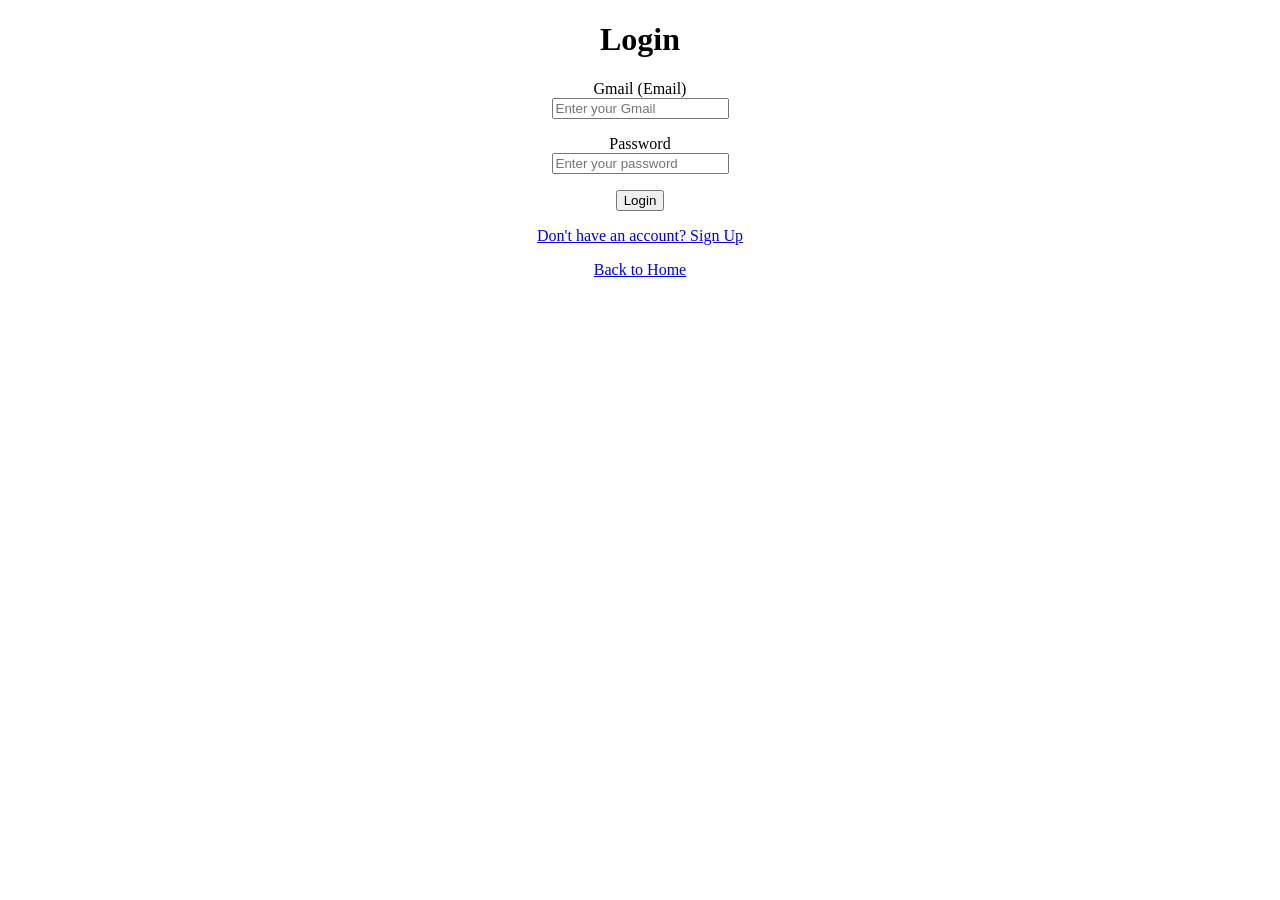
==== project/login.html @ affc9f8c "Add files via upload" ====
<!DOCTYPE html>
<html>
<head>
    <meta charset="UTF-8">
    <title>Login</title>
</head>
<body>

    <h1 align="center">Login</h1>

    <center>
        <form action="#" method="post">
            <p>
                Gmail (Email)<br>
                <input type="email" name="email" placeholder="Enter your Gmail" required>
            </p>

            <p>
                Password<br>
                <input type="password" name="password" placeholder="Enter your password" required>
            </p>

            <p>
                <input type="submit" value="Login">
            </p>
        </form>

        <p>
            <a href="signup.html">Don't have an account? Sign Up</a>
        </p>

        <p>
            <a href="index.html">Back to Home</a>
        </p>
    </center>

</body>
</html>
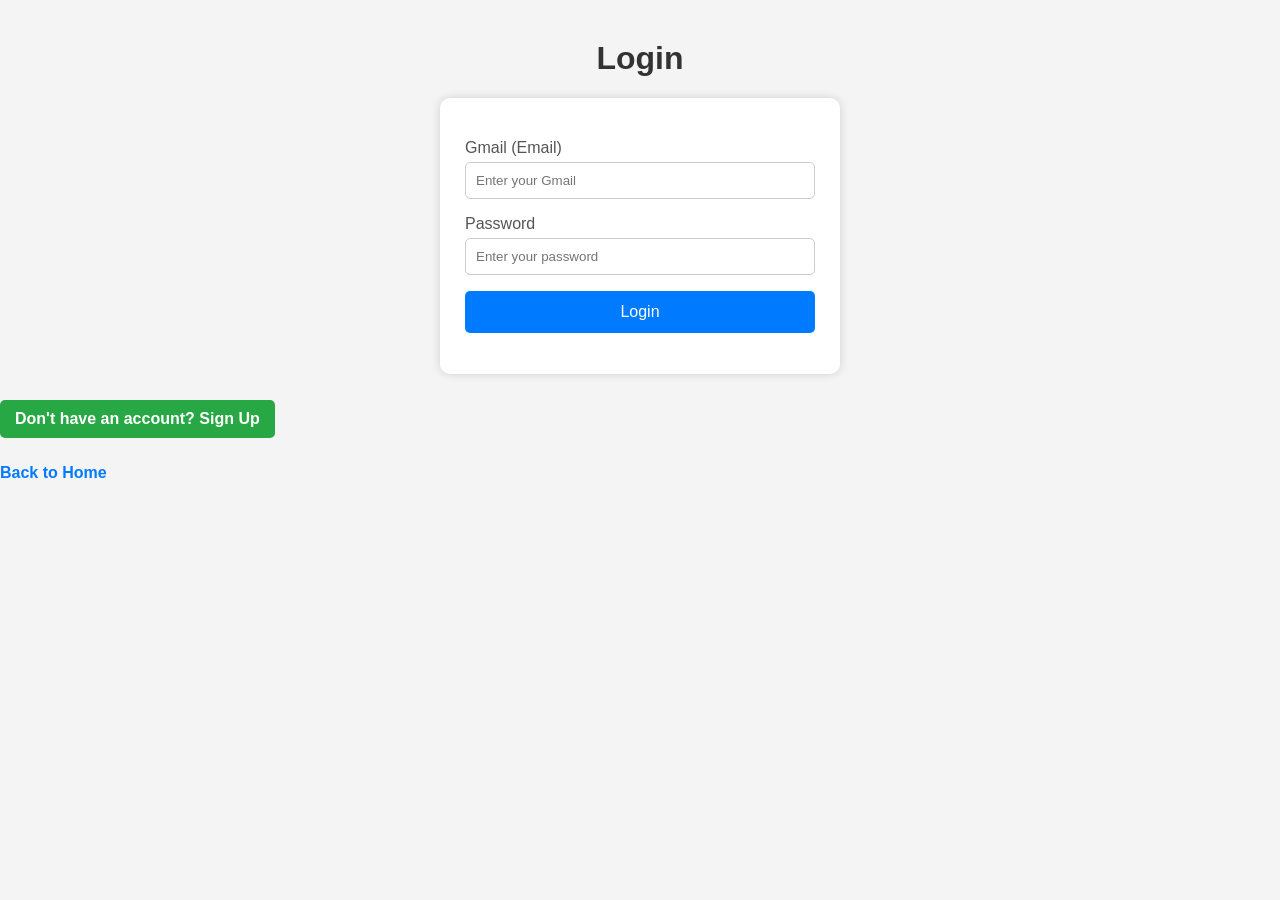
==== commit 5d69678e: "Add files via upload" ====
--- a/project/login.html
+++ b/project/login.html
@@ -2,6 +2,7 @@
 <html>
 <head>
     <meta charset="UTF-8">
+    <link rel="stylesheet" href="css/login.css">
     <title>Login</title>
 </head>
 <body>
--- a/project/css/login.css
+++ b/project/css/login.css
@@ -0,0 +1,81 @@
+body {
+    font-family: Arial, sans-serif;
+    background: #f4f4f4;
+    margin: 0;
+    padding: 0;
+}
+
+h1 {
+    text-align: center;
+    color: #333;
+    margin-top: 40px;
+}
+
+form {
+    background: white;
+    width: 350px;
+    padding: 25px;
+    border-radius: 10px;
+    box-shadow: 0 0 10px rgba(0,0,0,0.15);
+}
+
+p {
+    text-align: left;
+    color: #555;
+}
+
+input[type="email"],
+input[type="password"] {
+    width: 100%;
+    padding: 10px;
+    margin-top: 5px;
+    border: 1px solid #ccc;
+    border-radius: 5px;
+    box-sizing: border-box;
+}
+
+input[type="submit"] {
+    width: 100%;
+    padding: 12px;
+    background: #007bff;
+    color: white;
+    border: none;
+    border-radius: 5px;
+    cursor: pointer;
+    font-size: 16px;
+}
+
+input[type="submit"]:hover {
+    background: #0056b3;
+}
+
+a {
+    text-decoration: none;
+    color: #007bff;
+    font-weight: bold;
+}
+
+a:hover {
+    text-decoration: underline;
+}
+
+/* رابط إنشاء الحساب */
+p a[href="signup.html"] {
+    display: inline-block;
+    background: #28a745;
+    color: white;
+    padding: 10px 15px;
+    border-radius: 5px;
+    margin-top: 10px;
+}
+
+p a[href="signup.html"]:hover {
+    background: #218838;
+    text-decoration: none;
+}
+
+/* رابط العودة للرئيسية */
+p a[href="index.html"] {
+    display: inline-block;
+    margin-top: 10px;
+}
